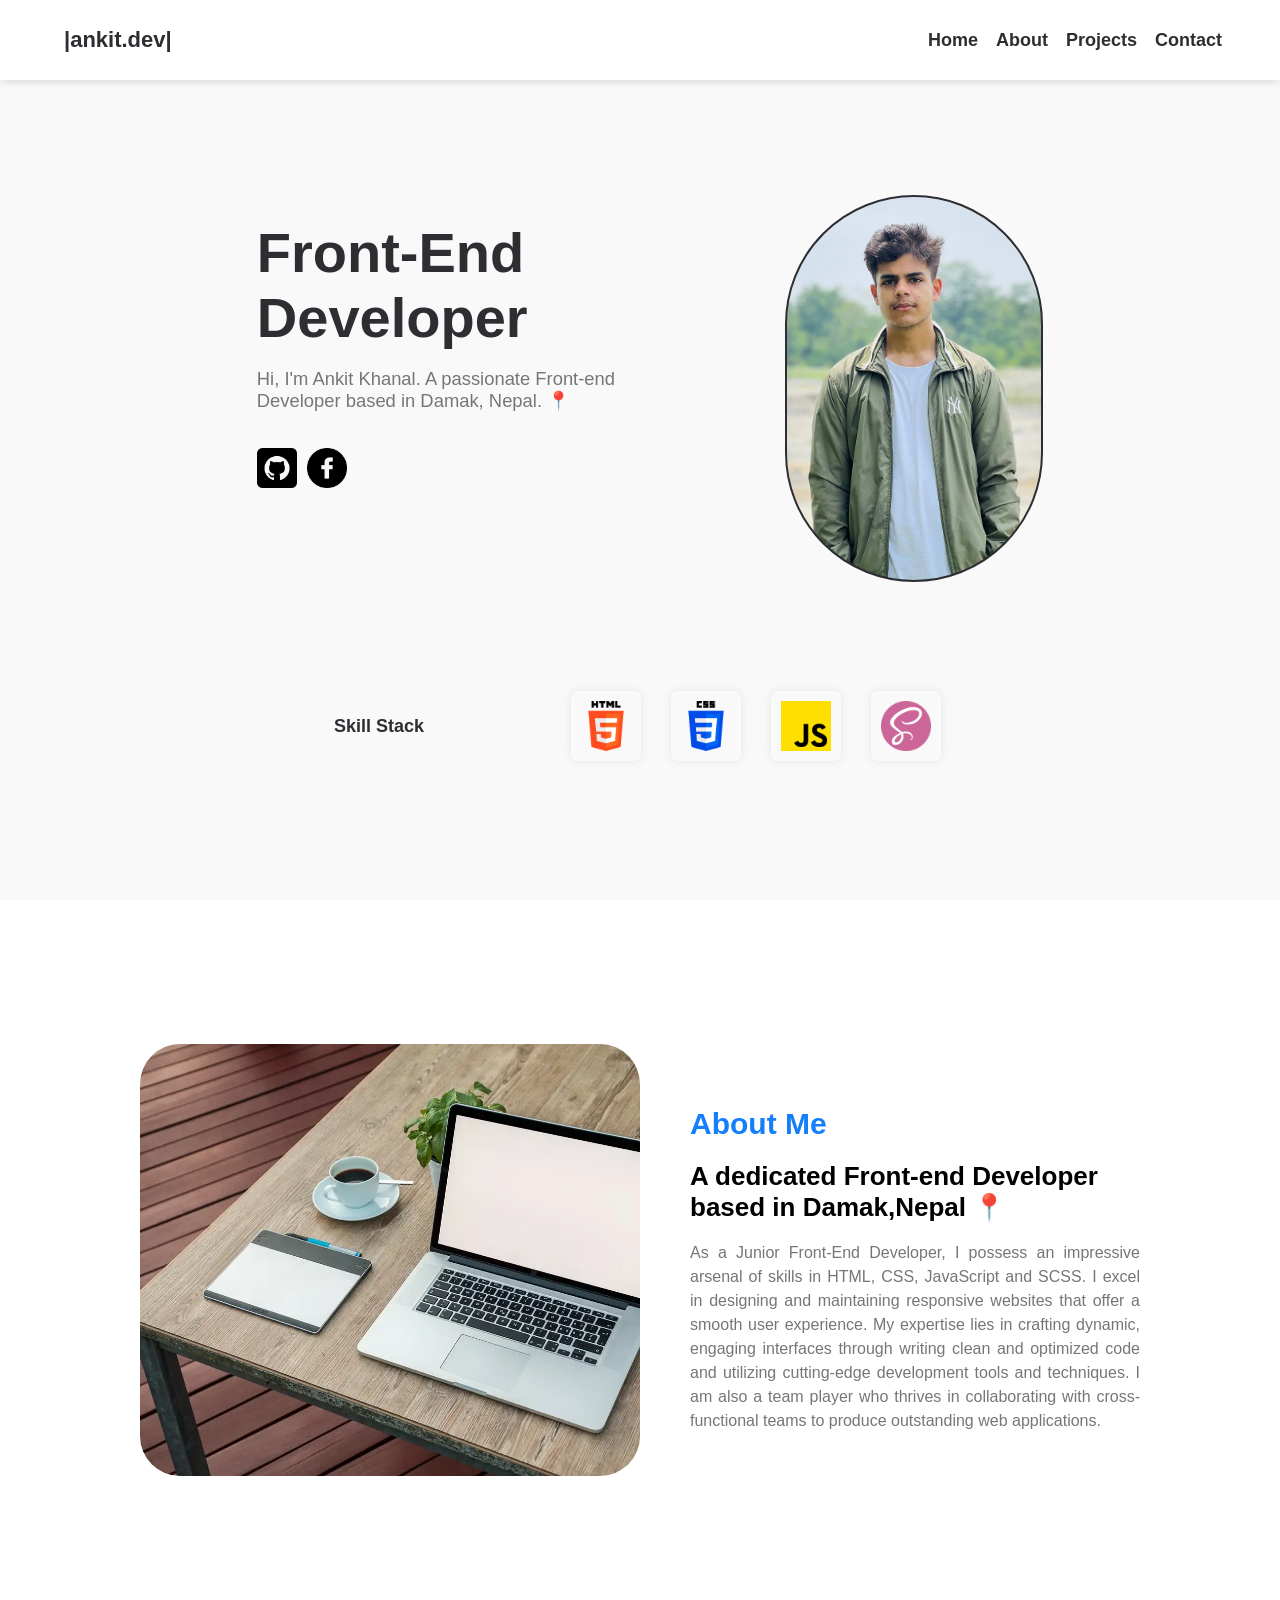
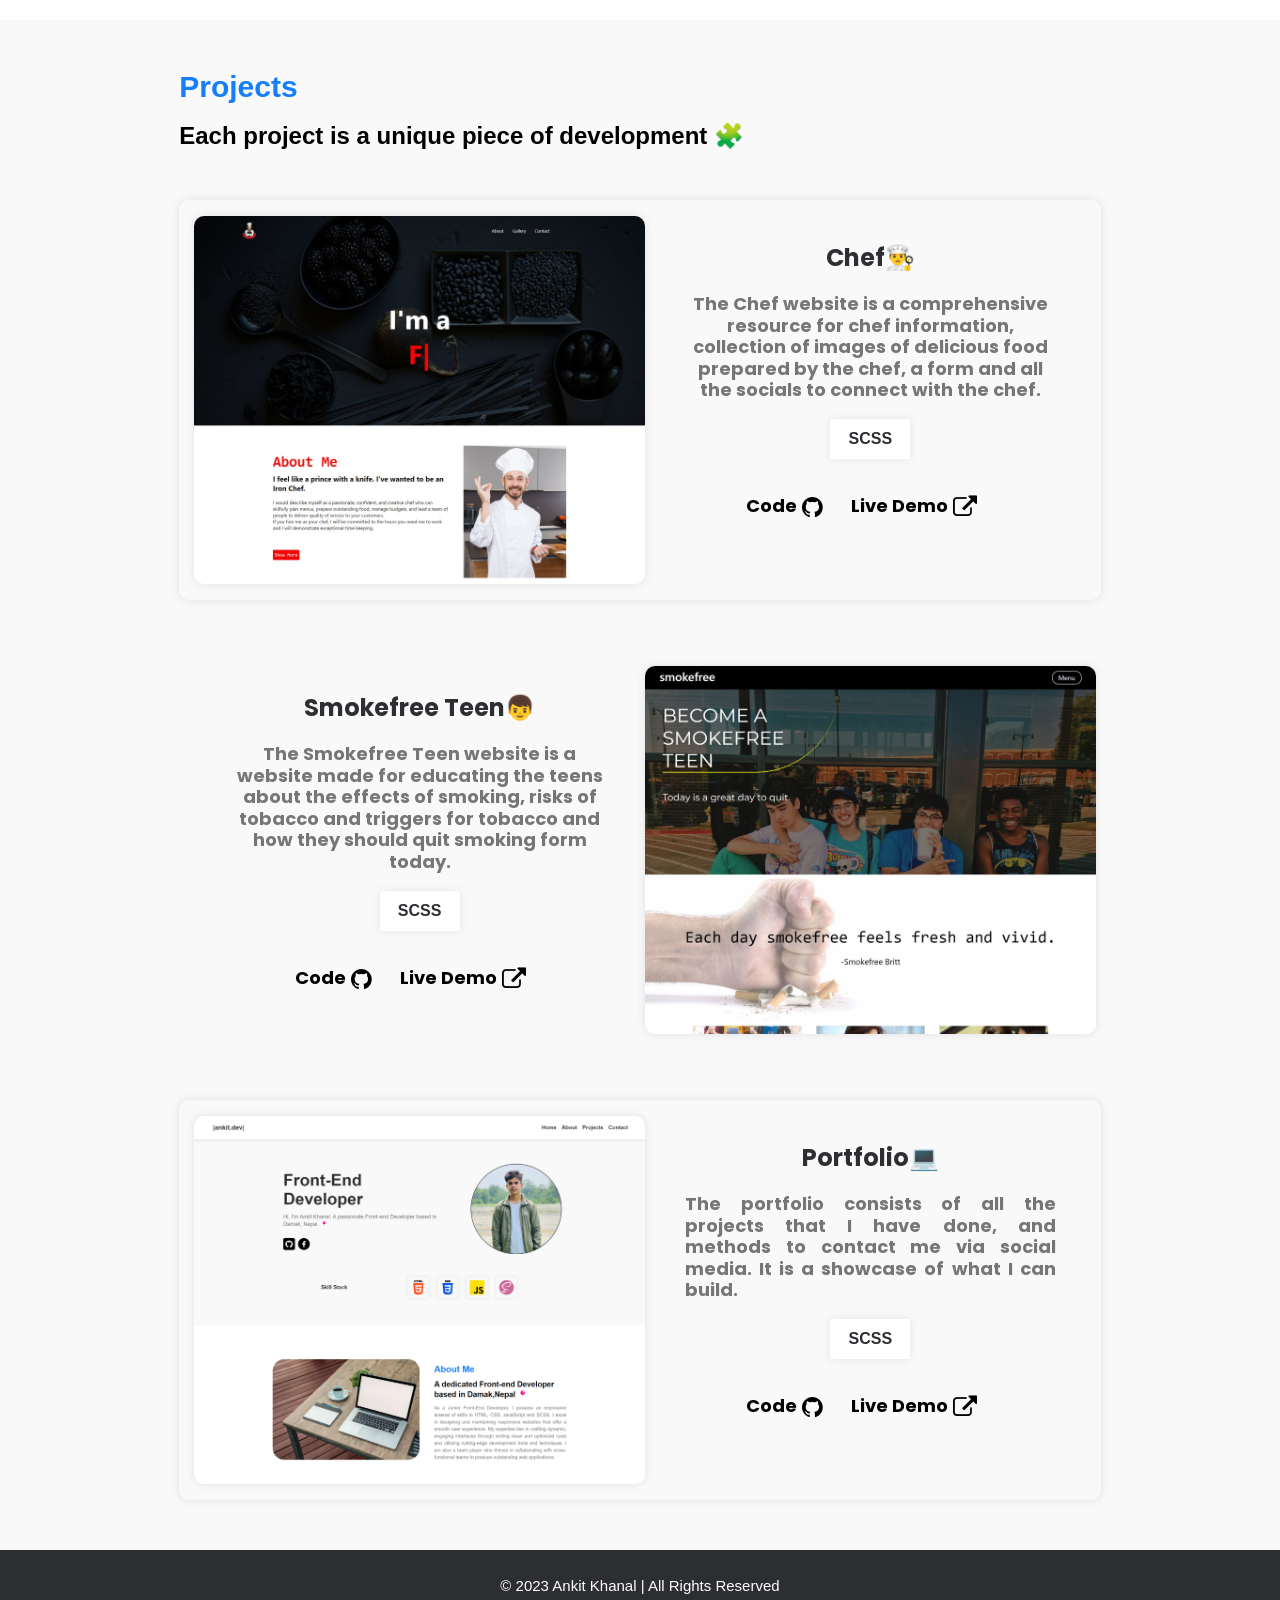
==== index.html @ c924a522 "reuploaded" ====
<!DOCTYPE html>
<html lang="en">
<head>
    <meta charset="UTF-8">
    <meta http-equiv="X-UA-Compatible" content="IE=edge">
    <meta name="viewport" content="width=device-width, initial-scale=1.0">
    <title>Ankit Khanal | Frontend Developer</title>
    <link rel="stylesheet" href="./portfolio.css">
    <link rel="preconnect" href="https://fonts.googleapis.com">
<link rel="preconnect" href="https://fonts.gstatic.com" crossorigin>
<link rel="stylesheet" href="https://cdnjs.cloudflare.com/ajax/libs/font-awesome/4.7.0/css/font-awesome.min.css">
<link rel="preconnect" href="https://fonts.googleapis.com">
<link rel="preconnect" href="https://fonts.gstatic.com" crossorigin>
<link href="https://fonts.googleapis.com/css2?family=Poppins:wght@100&display=swap" rel="stylesheet">
<link href="https://fonts.googleapis.com/css2?family=Poppins:wght@100&display=swap" rel="stylesheet">
</head>
<body>
    <section id="nav">
        <nav>
            <div class="logo">
                <a href="#"><p  id="logo-link">|ankit.dev|</p></a>
            </div>
            <div class="links">
                <a href="#home"><li class="text">Home</li></a>
                <a href="#aboutme"><li class="text">About</li></a>
                <a href="#projects"><li class="text">Projects</li></a>
                <a href="#"><li class="text">Contact</li></a>
            </div>
        </nav>
    </section>
    <section id="home">
        <div class="hero">
            <div class="hero-main">
                <div class="hero-main-text">
                    <div class="hero-main-text-text">
                        <h1 class="text">
                            Front-End <br> Developer
                        </h1>
                        <br>
                        <p class="text">
                            Hi, I'm Ankit Khanal. A passionate 
                            Front-end
                             Developer based in Damak, Nepal. 📍
                        </p><br><br>
                    </div>
                    <div class="hero-main-text-links">
                        <a target="_blank" href="https://github.com/khanalankit69">
                            <img src="./github.png" alt="Github Icon" id="github-link-icon">
                        </a>
                        <a target="_blank" href="https://www.facebook.com/khanalankit69">
                            <img src="./facebook.png" alt="Facebook Icon" id="facebook-link-icon">
                        </a>
                    </div>
                </div>
                <div class="hero-main-image">

                </div>
            </div>
            <div class="hero-skills">
                <div class="hero-skills-text">
                    <p class="text">Skill Stack</p>  
                </div>
                <div class="hero-skills-images">
                    <img src="./html-5.png" alt="HTML">
                    <img src="./css-3.png" alt="CSS">
                    <img src="./js.png" alt="JAVASCRIPT">
                    <img src="./sass.png" alt="SCSS">
                </div>
            </div>
        </div>
    </section>
    <section id="aboutme">
        <div class="aboutme-container">
            <div class="aboutme-container-image">

            </div>
            <div class="aboutme-container-text">
                <p id="aboutme-p-line1">About Me</p>
                <p id="aboutme-p-line2">A dedicated Front-end Developer
                    based in Damak,Nepal 📍</p><br>
                <p id="aboutme-p-line3">
                    As a Junior Front-End Developer, I possess an 
                    impressive arsenal of skills in HTML, CSS,
                     JavaScript and SCSS. I excel
                      in designing and maintaining responsive websites 
                      that offer a smooth user experience. My expertise 
                      lies in crafting dynamic, engaging interfaces
                       through writing clean and optimized code and 
                       utilizing cutting-edge development tools and 
                       techniques. I am also a team player who thrives in
                        collaborating with cross-functional
                     teams to produce outstanding web applications.
                </p>
            </div>
        </div>
    </section>
    <section id="projects">
        <div class="projects-container">
            <p>Projects</p><br>
            <h1>
                Each project is a unique piece of development 🧩
            </h1>
            <div class="chef projects-projects">
                <div class="image">

                </div>
                <div class="text">
                    <h1>Chef👨‍🍳</h1><br>
                    <p>The Chef website is a comprehensive resource for
                     chef information, collection of images of
                     delicious food prepared by the chef, a form and all the socials to connect
                       with the chef.</p><br>
                      <button>SCSS</button><br><br><br>
                    <div class="project-links">
                        <a target="_blank" href="https://github.com/khanalankit69/Chef" style="margin-right:10px;">
                            <p>Code</p>
                            <i class="fa fa-github" style="font-size:24px"></i>
                            </a>&nbsp;&nbsp;&nbsp;&nbsp;
                        <a target="_blank" href="https://khanalankit69.github.io/Chef/">
                            <p>Live Demo</p>
                            <i class="fa fa-external-link" style="font-size:24px"></i>
                        </a>&nbsp;&nbsp;&nbsp;&nbsp;    
                    </div>
                </div>
            </div>
            <div class="smokefree projects-projects">
                <div class="text">
                    <h1>Smokefree Teen👦</h1><br>
                    <p>The Smokefree Teen website is a website made for
                        educating the teens about the effects of smoking, risks 
                        of tobacco and triggers for tobacco and how they should
                         quit smoking form today. 
                    </p><br>
                      <button>SCSS</button><br><br><br>
                    <div class="project-links">
                        <a target="_blank" href="https://github.com/khanalankit69/Smokefree" style="margin-right:10px;">
                            <p>Code</p>
                            <i class="fa fa-github" style="font-size:24px"></i>
                            </a>&nbsp;&nbsp;&nbsp;&nbsp;
                        <a target="_blank" href="https://khanalankit69.github.io/Smokefree/">
                            <p>Live Demo</p>
                            <i class="fa fa-external-link" style="font-size:24px"></i>
                        </a>&nbsp;&nbsp;&nbsp;&nbsp;    
                    </div>

                </div>
                <div class="image">

                </div>
            </div>
            <div class="portfolio projects-projects">
                <div class="image">

                </div>
                <div class="text">
                    <h1>Portfolio💻</h1><br>
                    <p>The portfolio consists of all the projects that I have done, 
                        and methods to contact me via social media. 
                        It is a showcase of what I can build.
                    </p><br>
                      <button>SCSS</button><br><br><br>
                    <div class="project-links">
                        <a target="_blank" href="https://github.com/khanalankit69/Portfolio" style="margin-right:10px;">
                            <p>Code</p>
                            <i class="fa fa-github" style="font-size:24px"></i>
                            </a>&nbsp;&nbsp;&nbsp;&nbsp;
                        <a target="_blank" href="https://khanalankit69.github.io/Portfolio/">
                            <p>Live Demo</p>
                            <i class="fa fa-external-link" style="font-size:24px"></i>
                        </a>&nbsp;&nbsp;&nbsp;&nbsp;    
                    </div>

                </div>
            </div>
        </div>
    </section>
    <footer>© 2023 Ankit Khanal | All Rights Reserved</footer>
    <script src="./portfolio.js">

    </script>
</body>
</html>
---- portfolio.css ----
* {
  font-family: sans-serif;
  margin: 0px;
  padding: 0px;
  box-sizing: border-box;
  max-width: 1920px;
  scroll-behavior: smooth;
}

body #nav {
  height: 80px;
  box-shadow: 0 0 10px rgba(0, 0, 0, 0.09);
  position: relative;
}
body #nav nav {
  display: flex;
  justify-content: center;
  align-items: center;
  justify-content: space-between;
  height: inherit;
  position: fixed;
  top: 0;
  left: 0;
  right: 0;
  background-color: white;
  box-shadow: 0 0 10px rgba(0, 0, 0, 0.099);
}
body #nav nav .logo {
  padding-left: 54px;
}
body #nav nav .logo a {
  text-decoration: none;
}
body #nav nav .logo a p {
  font-size: 22px;
  padding: 10px;
  font-weight: bolder;
  color: #2D2E32;
  border-radius: 15px;
  transition: 0.15s ease-in-out;
}
body #nav nav .logo a p:hover {
  background: #147efb;
  color: white;
}
body #nav nav .links {
  padding-right: 40px;
  list-style-type: none;
  display: flex;
}
body #nav nav .links a {
  text-decoration: none;
}
body #nav nav .links a li {
  padding-right: 18px;
  font-size: 18px;
  font-weight: bold;
  color: #2D2E32;
  transition: color 0.2s ease-in-out;
}
body #nav nav .links a li:hover {
  color: #147efb;
}
body #home {
  background: #f9f9f9;
  margin: 0px;
  height: calc(100vh - 80px);
  display: flex;
  justify-content: center;
  align-items: center;
}
body #home .hero {
  display: flex;
  justify-content: center;
  align-items: center;
  flex-direction: column;
  width: 70vw;
  height: 75vh;
}
body #home .hero .hero-main {
  height: 70%;
  width: 90%;
  display: flex;
  justify-content: space-between;
  align-items: center;
}
body #home .hero .hero-main .hero-main-text {
  width: 60%;
  height: 80%;
  padding: 20px;
}
body #home .hero .hero-main .hero-main-text .hero-main-text-text h1 {
  color: #2d2e32;
  font-size: 3.5rem;
}
body #home .hero .hero-main .hero-main-text .hero-main-text-text p {
  color: #767676;
  font-size: 1.15rem;
}
body #home .hero .hero-main .hero-main-text .hero-main-text-links {
  display: flex;
}
body #home .hero .hero-main .hero-main-text .hero-main-text-links a {
  text-decoration: none;
  padding: 0px;
  margin-right: 10px;
}
body #home .hero .hero-main .hero-main-text .hero-main-text-links a img {
  height: 40px;
  width: 40px;
  padding: 0px;
  margin: 0px;
}
body #home .hero .hero-main .hero-main-image {
  width: 32%;
  height: 82%;
  background: url(./me.jpg);
  background-repeat: no-repeat;
  background-size: cover;
  background-position: center;
  border: 2px solid #2d2e32;
  border-radius: 177px;
  animation: borderAnimation 7s infinite;
}
@keyframes borderAnimation {
  0% {
    border-radius: 194px 111px 190px 133px;
  }
  33% {
    border-radius: 288px 213px 256px 394px;
  }
  66% {
    border-radius: 166px 199px 122px 292px;
  }
  100% {
    border-radius: 194px 111px 190px 133px;
  }
}
body #home .hero .hero-skills {
  height: 30%;
  width: 100%;
  display: flex;
  justify-content: space-evenly;
  align-items: center;
}
body #home .hero .hero-skills .hero-skills-text {
  width: auto;
  display: flex;
  justify-content: center;
  align-items: center;
}
body #home .hero .hero-skills .hero-skills-text p {
  font-size: 18px;
  margin-left: 10px;
  color: #2d2e32;
  font-weight: bold;
  text-align: center;
}
body #home .hero .hero-skills .hero-skills-images {
  width: auto;
  display: flex;
  justify-content: center;
  align-items: center;
  align-items: space-evenly;
}
body #home .hero .hero-skills .hero-skills-images img {
  height: 70px;
  width: 70px;
  margin: 15px;
  padding: 10px;
  border-radius: 10%;
  box-shadow: 0 0 10px rgba(0, 0, 0, 0.09);
}
body #aboutme {
  display: flex;
  justify-content: center;
  align-items: center;
  height: 80vh;
}
body #aboutme .aboutme-container {
  display: flex;
  justify-content: center;
  align-items: center;
  height: 100%;
  justify-content: space-between;
  width: 1000px;
}
body #aboutme .aboutme-container .aboutme-container-image {
  height: 60%;
  border-radius: 40px;
  width: 50%;
  background: url(./aboutme.webp);
  background-repeat: no-repeat;
  background-size: cover;
  background-position: center;
}
body #aboutme .aboutme-container .aboutme-container-text {
  width: 45%;
}
body #aboutme .aboutme-container .aboutme-container-text #aboutme-p-line1 {
  font-size: 30px;
  font-weight: bold;
  color: #147efb;
  padding: 20px 0px 20px 0px;
}
body #aboutme .aboutme-container .aboutme-container-text #aboutme-p-line2 {
  font-size: 26px;
  font-weight: bold;
}
body #aboutme .aboutme-container .aboutme-container-text #aboutme-p-line3 {
  color: #767676;
  text-align: justify;
  line-height: 1.5;
}
body #projects {
  background: #f9f9f9;
  height: auto;
  display: flex;
  justify-content: center;
  align-items: center;
  flex-direction: column;
}
body #projects .projects-container {
  margin-top: 50px;
  height: 100%;
  width: 72%;
}
body #projects .projects-container .projects-projects {
  height: 400px;
  margin: 50px 0px 50px 0px;
  padding: 0px 5px 0px 15px;
  display: flex;
  justify-content: center;
  align-items: center;
  justify-content: space-around;
  border-radius: 10px;
}
body #projects .projects-container .projects-projects .image {
  height: 92%;
  width: 50%;
  background: cyan;
  border-radius: 10px;
  box-shadow: 0 0 10px rgba(0, 0, 0, 0.1);
}
body #projects .projects-container .projects-projects .text {
  height: 100%;
  width: 50%;
  border-radius: 10px;
}
body #projects .projects-container p {
  font-size: 30px;
  text-align: left;
  font-weight: bold;
  color: #147efb;
}
body #projects .projects-container h1 {
  text-align: left;
}
body #projects .projects-container .chef {
  box-shadow: 0 0 10px rgba(0, 0, 0, 0.1);
}
body #projects .projects-container .chef .image {
  background: url(./chef\ full\ page\ ss.jpg);
  background-repeat: no-repeat;
  background-size: cover;
  background-position: top;
  transition: background-position 5s ease-in-out;
}
body #projects .projects-container .chef .image:hover {
  background-position: bottom;
}
body #projects .projects-container .chef .text {
  padding: 40px 40px 0px 40px;
  text-align: center;
}
body #projects .projects-container .chef .text .project-links {
  display: flex;
  justify-content: center;
  align-items: center;
  justify-content: center;
  height: auto;
  width: auto;
}
body #projects .projects-container .chef .text .project-links a {
  display: flex;
  text-decoration: none;
  color: #000;
}
body #projects .projects-container .chef .text .project-links a p {
  color: #000;
  font-size: 18px;
}
body #projects .projects-container .chef .text .project-links a i {
  margin-left: 5px;
}
body #projects .projects-container .chef .text h1 {
  color: #2d2e32;
  text-align: center;
  font-family: "Poppins", sans-serif;
}
body #projects .projects-container .chef .text p {
  color: #767676;
  font-size: 18px;
  line-height: 1.2;
  text-align: center;
  font-family: "Poppins", sans-serif;
  font-weight: bolder;
}
body #projects .projects-container .chef .text button {
  height: 40px;
  width: 80px;
  color: #2d2e32;
  border-radius: 2px;
  border: none;
  outline: none;
  cursor: text;
  font-size: 16px;
  font-weight: bold;
  box-shadow: 0 0 10px rgba(0, 0, 0, 0.09);
  background: #fff;
}
body #projects .projects-container .smokefree .image {
  background: url(./smokefree\ full\ page\ ss.jpg);
  background-repeat: no-repeat;
  background-size: cover;
  background-position: top;
  transition: background-position 5s ease-in-out;
}
body #projects .projects-container .smokefree .image:hover {
  background-position: bottom;
}
body #projects .projects-container .smokefree .text {
  padding: 40px 40px 0px 40px;
  text-align: center;
}
body #projects .projects-container .smokefree .text .project-links {
  display: flex;
  justify-content: center;
  align-items: center;
  justify-content: center;
  height: auto;
  width: auto;
}
body #projects .projects-container .smokefree .text .project-links a {
  display: flex;
  text-decoration: none;
  color: #000;
}
body #projects .projects-container .smokefree .text .project-links a p {
  color: #000;
  font-size: 18px;
  font-family: "Poppins", sans-serif;
}
body #projects .projects-container .smokefree .text .project-links a i {
  margin-left: 5px;
}
body #projects .projects-container .smokefree .text h1 {
  color: #2d2e32;
  text-align: center;
  font-family: "Poppins", sans-serif;
  font-weight: bolder;
}
body #projects .projects-container .smokefree .text p {
  color: #767676;
  font-size: 18px;
  line-height: 1.2;
  font-family: "Poppins", sans-serif;
  text-align: center;
  font-weight: bolder;
}
body #projects .projects-container .smokefree .text button {
  height: 40px;
  width: 80px;
  color: #2d2e32;
  border-radius: 2px;
  border: none;
  outline: none;
  cursor: text;
  font-size: 16px;
  font-weight: bold;
  box-shadow: 0 0 10px rgba(0, 0, 0, 0.09);
  background: #fff;
}
body #projects .projects-container .portfolio {
  box-shadow: 0 0 10px rgba(0, 0, 0, 0.1);
}
body #projects .projects-container .portfolio .image {
  background: url(./portfolio\ full\ page\ ss.png);
  background-repeat: no-repeat;
  background-size: cover;
  background-position: top;
  transition: background-position 5s ease-in-out;
}
body #projects .projects-container .portfolio .image:hover {
  background-position: bottom;
}
body #projects .projects-container .portfolio .text {
  padding: 40px 40px 0px 40px;
  text-align: center;
}
body #projects .projects-container .portfolio .text .project-links {
  display: flex;
  justify-content: center;
  align-items: center;
  justify-content: center;
  height: auto;
  width: auto;
}
body #projects .projects-container .portfolio .text .project-links a {
  display: flex;
  text-decoration: none;
  color: #000;
}
body #projects .projects-container .portfolio .text .project-links a p {
  color: #000;
  font-size: 18px;
  font-family: "Poppins", sans-serif;
}
body #projects .projects-container .portfolio .text .project-links a i {
  margin-left: 5px;
}
body #projects .projects-container .portfolio .text h1 {
  color: #2d2e32;
  font-family: "Poppins", sans-serif;
  text-align: center;
}
body #projects .projects-container .portfolio .text p {
  color: #767676;
  font-size: 18px;
  line-height: 1.2;
  text-align: justify;
  font-family: "Poppins", sans-serif;
  font-weight: bolder;
}
body #projects .projects-container .portfolio .text button {
  height: 40px;
  width: 80px;
  color: #2d2e32;
  border-radius: 2px;
  border: none;
  outline: none;
  cursor: text;
  font-size: 16px;
  font-weight: bold;
  box-shadow: 0 0 10px rgba(0, 0, 0, 0.09);
  background: #fff;
}
body footer {
  display: flex;
  justify-content: center;
  align-items: center;
  height: 70px;
  color: white;
  background: #2D2E32;
  font-size: 15px;
}

@media (max-width: 1111px) {
  body #home .hero {
    width: 90vw;
  }
}
@media (max-width: 1024px) {
  body #home .hero .hero-main .hero-main-text .hero-main-text-text h1 {
    font-size: 40px;
  }
  body #home .hero .hero-main .hero-main-text .hero-main-text-text p {
    font-size: 15px;
  }
  body #aboutme {
    padding: 20px 0px 20px 0px;
    height: auto;
  }
  body #aboutme .aboutme-container {
    flex-direction: column;
  }
  body #aboutme .aboutme-container .aboutme-container-image {
    height: 300px;
  }
  body #aboutme .aboutme-container .aboutme-container-text {
    width: 50%;
  }
  body #projects .projects-container .projects-projects {
    flex-direction: column;
    height: 800px;
    padding-top: 40px;
  }
  body #projects .projects-container .projects-projects .text {
    width: 80%;
  }
  body #projects .projects-container .projects-projects .image {
    width: 80%;
  }
  body #projects .projects-container .smokefree {
    padding-top: 0px;
  }
}
@media (max-width: 768px) {
  body #home .hero .hero-main {
    justify-content: space-around;
    width: 100%;
  }
  body #home .hero .hero-main .hero-main-text {
    width: 60%;
  }
  body #home .hero .hero-main .hero-main-text .hero-main-text-text h1 {
    font-size: 30px;
  }
  body #home .hero .hero-main .hero-main-text .hero-main-text-text p {
    font-size: 14px;
  }
  body #home .hero .hero-main .hero-main-image {
    width: 35%;
    height: 70%;
  }
  body #nav nav .logo a p {
    font-size: 18px;
  }
  body #nav nav .links a li {
    font-size: 15px;
  }
  body #aboutme {
    padding: 20px 0px 20px 0px;
    height: auto;
  }
  body #aboutme .aboutme-container {
    flex-direction: column;
  }
  body #aboutme .aboutme-container .aboutme-container-image {
    height: 300px;
    width: 70%;
  }
  body #aboutme .aboutme-container .aboutme-container-text {
    width: 70%;
  }
  body #projects .projects-container {
    width: 85%;
  }
  body #projects .projects-container .projects-projects {
    flex-direction: column;
    height: 800px;
    padding: 20px 20px 0px 20px;
  }
  body #projects .projects-container .projects-projects .text {
    width: 100%;
  }
  body #projects .projects-container .projects-projects .image {
    width: 100%;
  }
  body #projects .projects-container .smokefree {
    padding-top: 0px;
  }
}
@media (max-width: 525px) {
  body #home {
    height: auto;
    padding: 30px;
  }
  body #home .hero {
    width: 100vw;
    height: auto;
  }
  body #home .hero .hero-main {
    width: inherit;
    flex-direction: column;
  }
  body #home .hero .hero-main .hero-main-text {
    width: 80%;
  }
  body #home .hero .hero-main .hero-main-text .hero-main-text-text {
    justify-content: center;
    align-items: center;
  }
  body #home .hero .hero-main .hero-main-text .hero-main-text-text h1 {
    font-size: 40px;
    text-align: center;
  }
  body #home .hero .hero-main .hero-main-text .hero-main-text-text p {
    font-size: 18px;
    text-align: justify;
  }
  body #home .hero .hero-main .hero-main-text .hero-main-text-links {
    justify-content: center;
    align-items: center;
  }
  body #home .hero .hero-main .hero-main-image {
    width: 60%;
    height: 250px;
  }
  body #home .hero .hero-skills {
    justify-content: center;
    align-items: center;
    margin-top: 20px;
  }
  body #home .hero .hero-skills .hero-skills-text p {
    font-size: 14px;
  }
  body #home .hero .hero-skills .hero-skills-images {
    display: flex;
    margin-left: 5px;
  }
  body #home .hero .hero-skills .hero-skills-images img {
    height: 58px;
    width: 58px;
    margin: 2px;
    border-radius: 30%;
  }
  body #nav nav .logo {
    padding-left: 4px;
  }
  body #nav nav .logo a p {
    font-size: 17px;
  }
  body #nav nav .links {
    padding-right: 2px;
  }
  body #nav nav .links a {
    padding: 0px;
  }
  body #nav nav .links a li {
    font-size: 14px;
    padding-right: 6px;
  }
  body #aboutme {
    padding: 20px 0px 20px 0px;
    height: auto;
  }
  body #aboutme .aboutme-container {
    flex-direction: column;
  }
  body #aboutme .aboutme-container .aboutme-container-image {
    height: 200px;
    width: 280px;
  }
  body #aboutme .aboutme-container .aboutme-container-text {
    width: 80%;
  }
  body #aboutme .aboutme-container .aboutme-container-text #aboutme-p-line3 {
    line-height: 1.4;
    font-size: 14px;
  }
  body #aboutme .aboutme-container .aboutme-container-text #aboutme-p-line2 {
    font-size: 24px;
  }
  body #projects .projects-container {
    width: 94%;
  }
  body #projects .projects-container .projects-projects {
    flex-direction: column;
    height: 1000px;
  }
  body #projects .projects-container .projects-projects .text {
    width: 100%;
    padding: 40px 0px 0px 0px;
  }
  body #projects .projects-container .projects-projects .text p {
    margin: 0px;
    text-align: justify;
  }
  body #projects .projects-container .projects-projects .image {
    max-height: 300px;
  }
  body #projects .projects-container .smokefree {
    padding-top: 0px;
    height: 670px;
  }
  body #projects .projects-container .smokefree .text {
    height: 60%;
    width: 100%;
    padding-top: 0px;
  }
  body #projects .projects-container .chef {
    height: 730px;
  }
  body #projects .projects-container .chef .text {
    height: 60%;
    width: 100%;
  }
  body #projects .projects-container .portfolio {
    height: 700px;
  }
  body #projects .projects-container .portfolio .text {
    height: 55%;
    padding: 40px 0px 0px 0px;
  }
}/*# sourceMappingURL=portfolio.css.map */
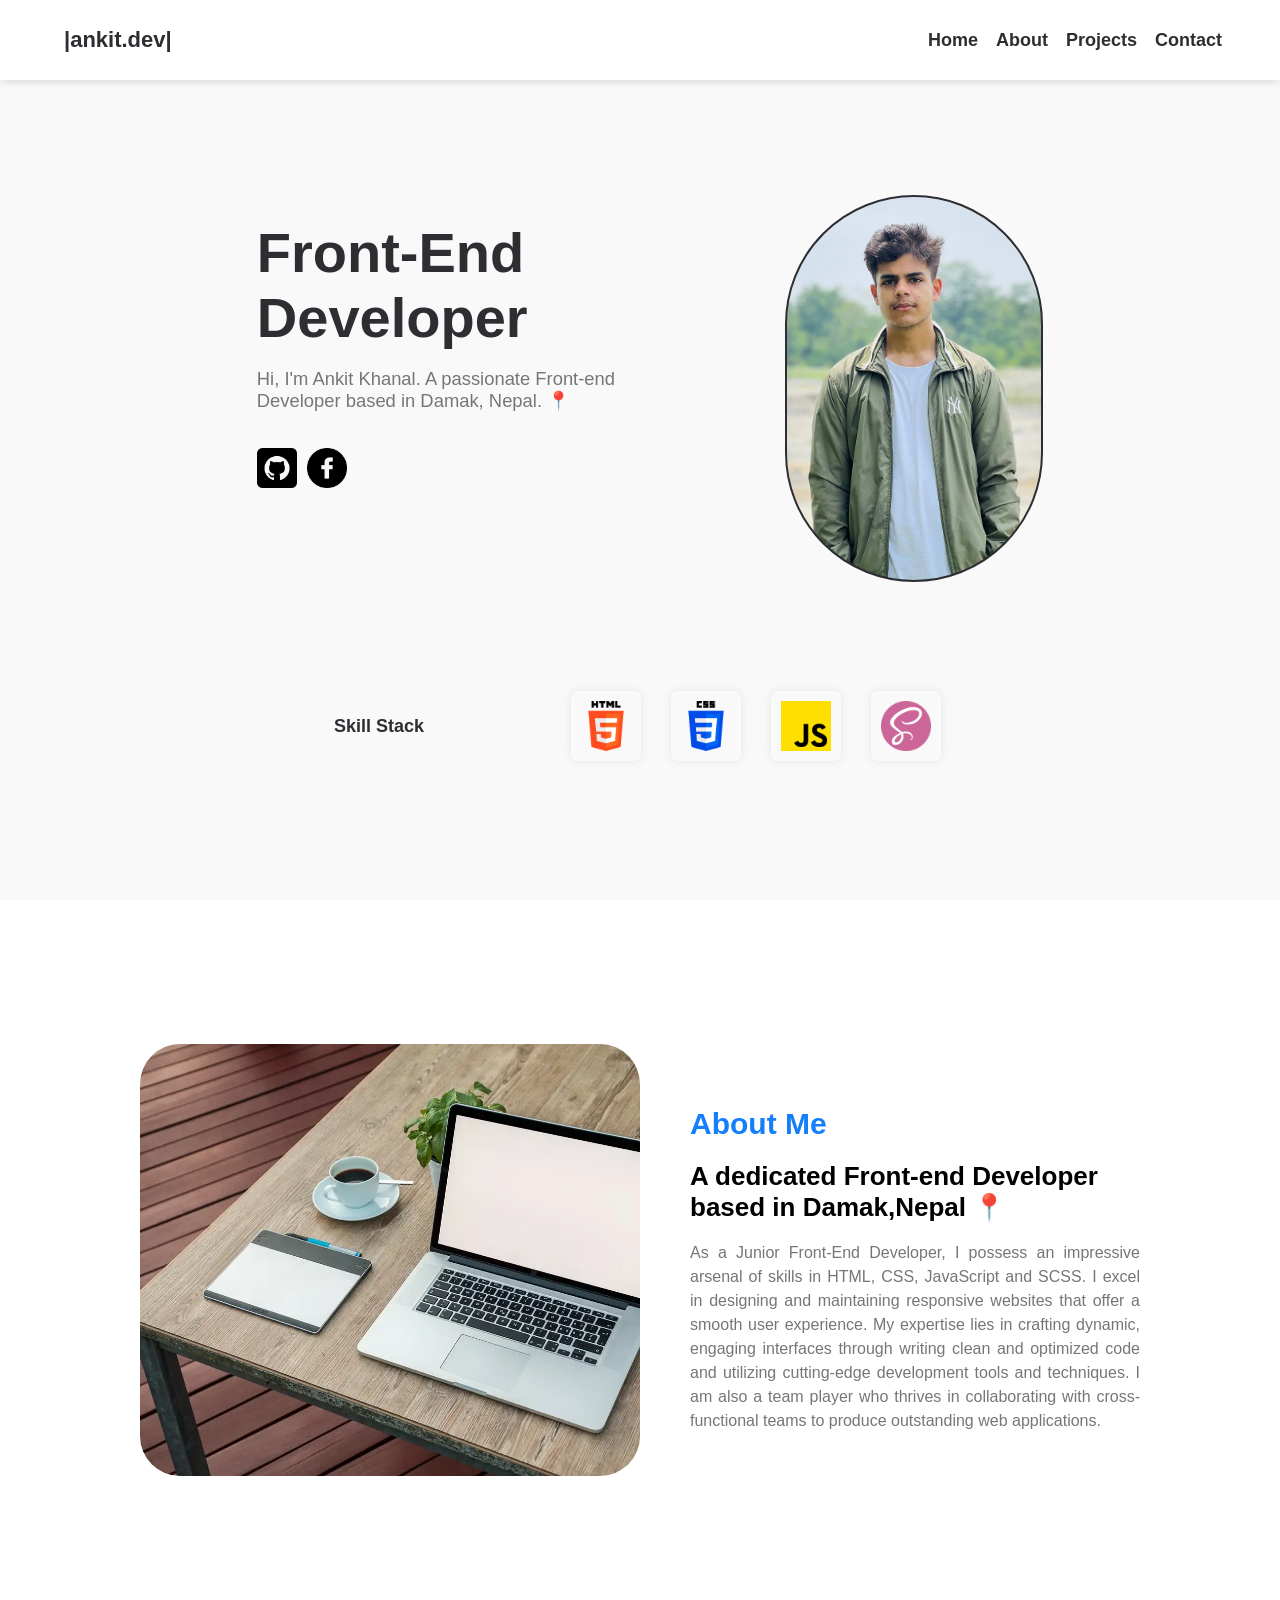
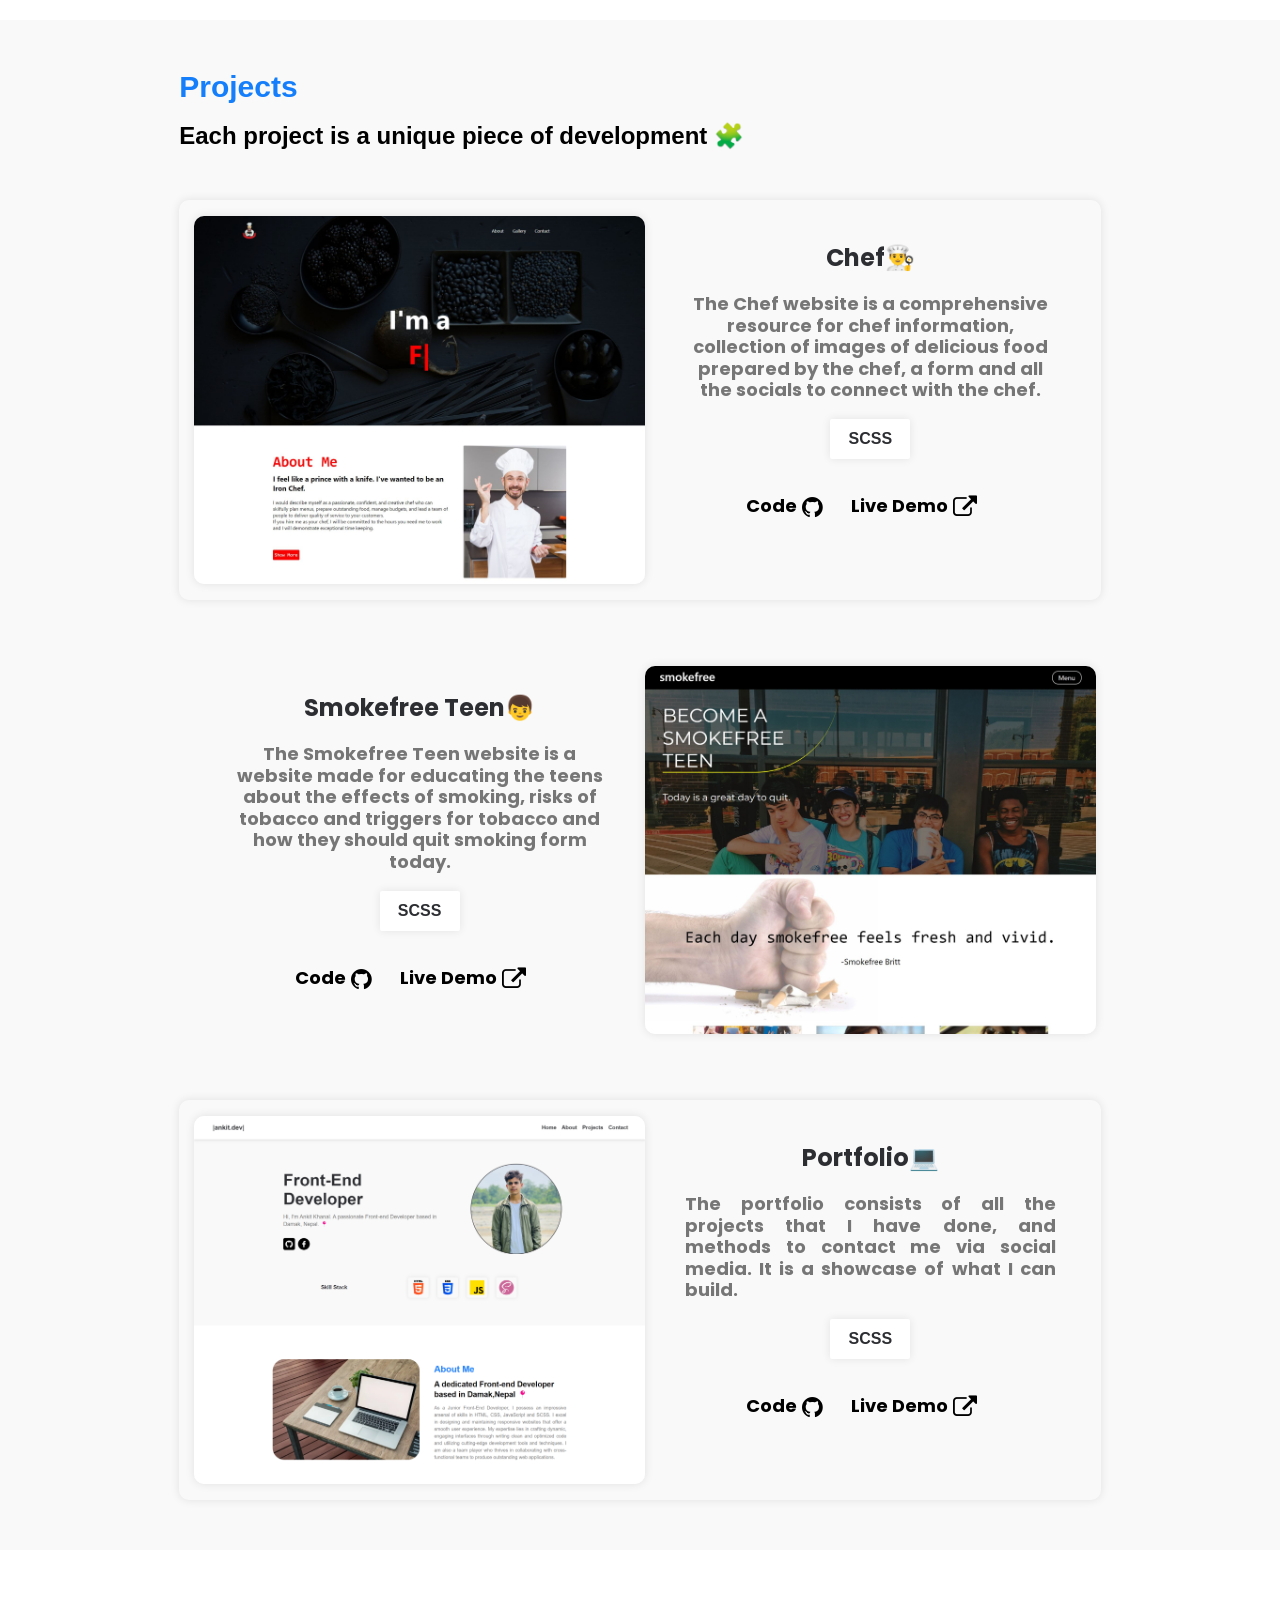
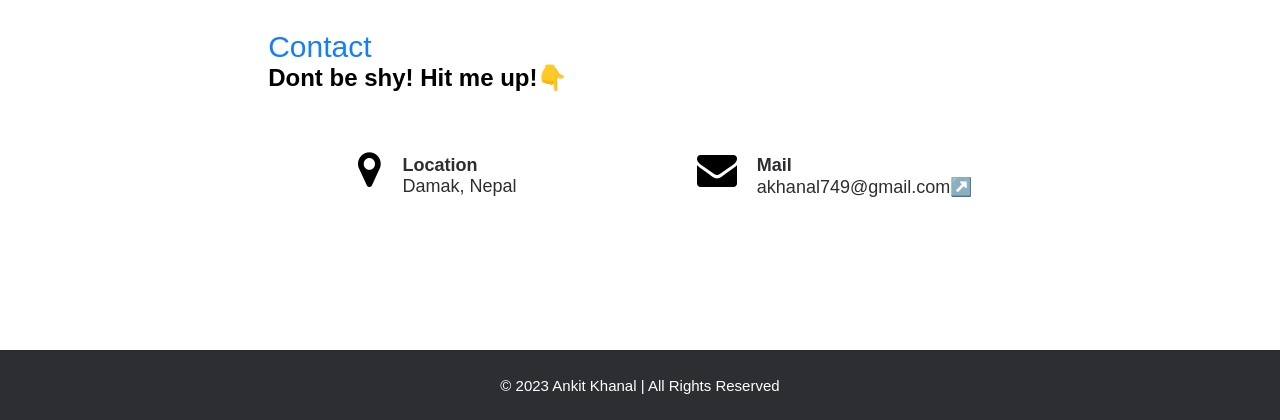
==== commit 0a268aab: "uploaded" ====
--- a/index.html
+++ b/index.html
@@ -174,6 +174,36 @@
             </div>
         </div>
     </section>
+    <section id="contact">
+        <div class="contact-container">
+            <div class="text">
+                <p>Contact</p>
+                <h1>Dont be shy! Hit me up!👇</h1>
+
+            </div>
+            <div class="img">
+                <div class="location">
+                    <div class="icon">
+                        <i class="fa fa-map-marker" aria-hidden="true"></i>
+                    </div>
+                    <div class="text">
+                        <p><b>Location</b><br>Damak, Nepal</p>
+                    </div>
+                </div>
+                <div class="mail">
+                    <div class="icon">
+                        <i class="fa fa-envelope" aria-hidden="true"></i>
+                    </div>
+                    <div class="text">
+                        <p><b>Mail</b><br><a style="text-decoration: none;color:#2d2e32; 
+                            " href="mailto:akhanal749@gmail.com"> 
+                            akhanal749@gmail.com↗️</a> </p>
+                    </div>
+                </div>
+            </div>
+        </div>
+        
+    </section>
     <footer>© 2023 Ankit Khanal | All Rights Reserved</footer>
     <script src="./portfolio.js">
 
--- a/portfolio.css
+++ b/portfolio.css
@@ -172,6 +172,78 @@
   border-radius: 10%;
   box-shadow: 0 0 10px rgba(0, 0, 0, 0.09);
 }
+body #contact {
+  height: 400px;
+  width: 98vw;
+  display: flex;
+  justify-content: center;
+  align-items: center;
+}
+body #contact .contact-container {
+  padding: 30px;
+  width: 70%;
+  height: 100%;
+}
+body #contact .contact-container .text {
+  height: 50%;
+  padding: 50px 0px 0px 50px;
+}
+body #contact .contact-container .text p {
+  font-size: 30px;
+  color: #147efb;
+}
+body #contact .contact-container .img {
+  height: 50%;
+  display: flex;
+  justify-content: space-evenly;
+}
+body #contact .contact-container .img .location {
+  width: 200px;
+  height: auto;
+  display: flex;
+  justify-content: space-evenly;
+}
+body #contact .contact-container .img .location .icon {
+  width: 20%;
+}
+body #contact .contact-container .img .location .icon i {
+  font-size: 40px;
+}
+body #contact .contact-container .img .location .text {
+  width: 80%;
+  padding: 5px;
+  color: #2d2e32;
+  text-align: center;
+}
+body #contact .contact-container .img .location .text p {
+  font-size: 18px;
+  color: #2d2e32;
+  text-align: left;
+}
+body #contact .contact-container .img .mail {
+  width: 200px;
+  height: auto;
+  display: flex;
+  justify-content: space-evenly;
+}
+body #contact .contact-container .img .mail .icon {
+  width: 20%;
+  margin-right: 15px;
+}
+body #contact .contact-container .img .mail .icon i {
+  font-size: 40px;
+}
+body #contact .contact-container .img .mail .text {
+  width: 80%;
+  padding: 5px;
+  color: #2d2e32;
+  text-align: center;
+}
+body #contact .contact-container .img .mail .text p {
+  font-size: 18px;
+  text-align: left;
+  color: #2d2e32;
+}
 body #aboutme {
   display: flex;
   justify-content: center;
@@ -551,6 +623,58 @@
   body #projects .projects-container .smokefree {
     padding-top: 0px;
   }
+  body #contact {
+    height: 300px;
+  }
+  body #contact .contact-container {
+    width: 100%;
+    padding: 10px;
+  }
+  body #contact .contact-container .text {
+    padding: 30px 0px 0px 0px;
+    height: 30%;
+  }
+  body #contact .contact-container .text p, body #contact .contact-container .text h1 {
+    text-align: center;
+  }
+  body #contact .contact-container .text p {
+    font-size: 20px;
+  }
+  body #contact .contact-container .text h1 {
+    font-size: 22px;
+    padding-top: 10px;
+  }
+  body #contact .contact-container .img {
+    display: flex;
+    justify-content: center;
+    align-items: center;
+    flex-direction: column;
+    margin-top: 30px;
+  }
+  body #contact .contact-container .img .location {
+    margin-bottom: 20px;
+  }
+  body #contact .contact-container .img .location .icon i {
+    font-size: 30px;
+  }
+  body #contact .contact-container .img .location .text {
+    padding: 0px;
+  }
+  body #contact .contact-container .img .location .text p {
+    font-size: 16px;
+  }
+  body #contact .contact-container .img .mail {
+    margin-bottom: 20px;
+  }
+  body #contact .contact-container .img .mail .icon i {
+    font-size: 30px;
+  }
+  body #contact .contact-container .img .mail .text {
+    padding: 0px;
+  }
+  body #contact .contact-container .img .mail .text p {
+    font-size: 16px;
+  }
 }
 @media (max-width: 525px) {
   body #home {
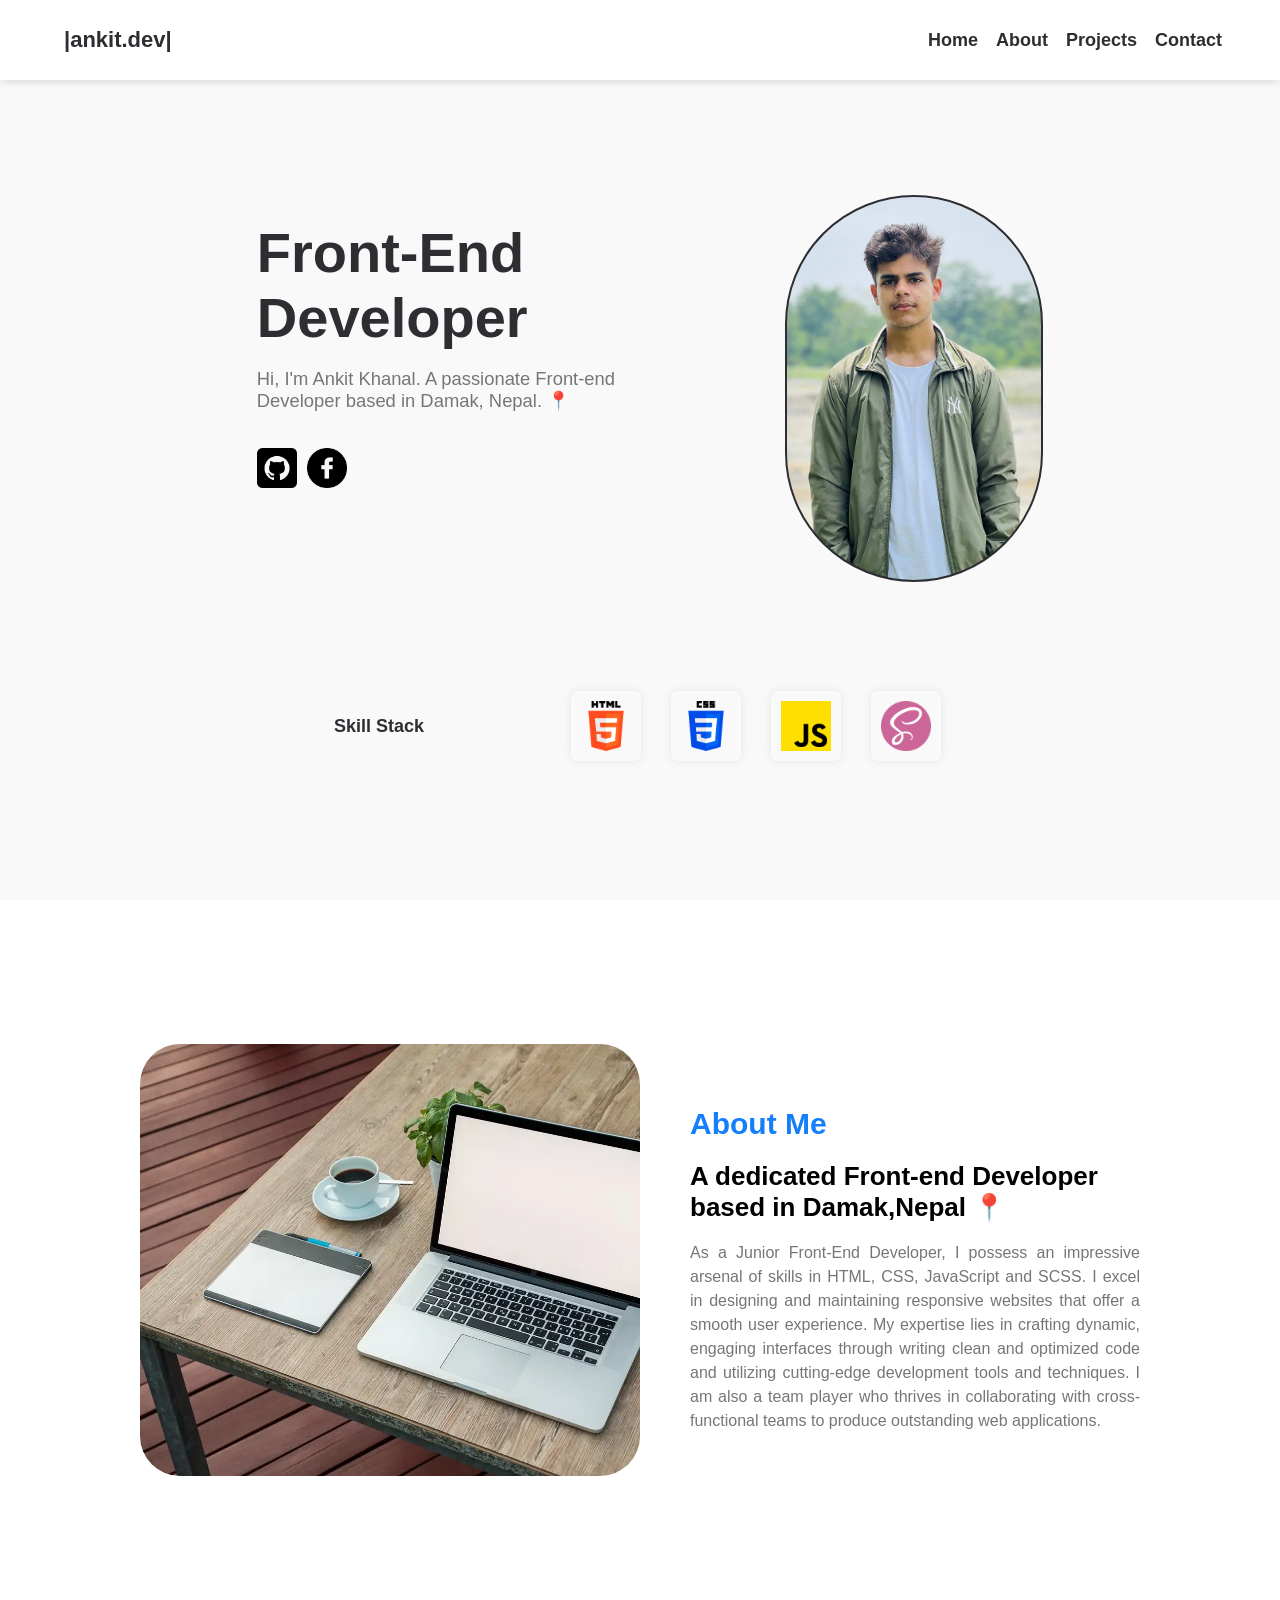
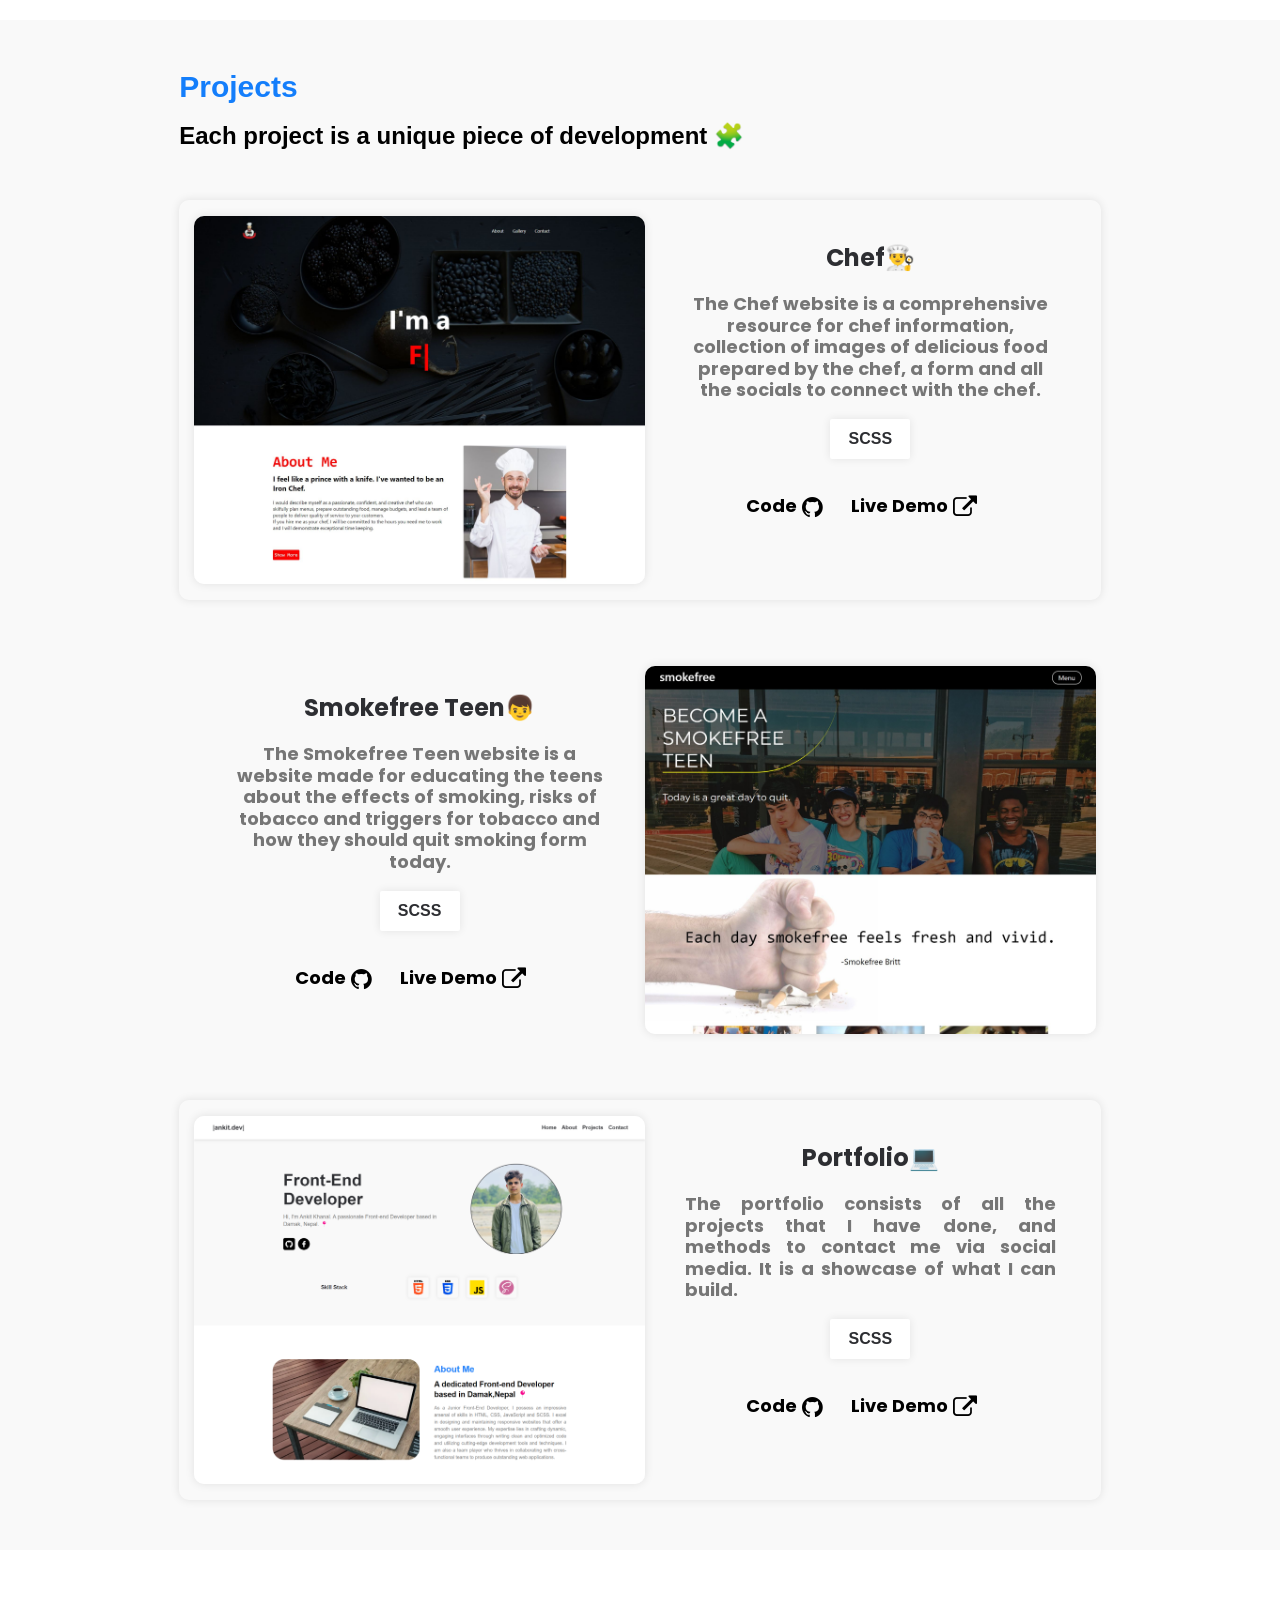
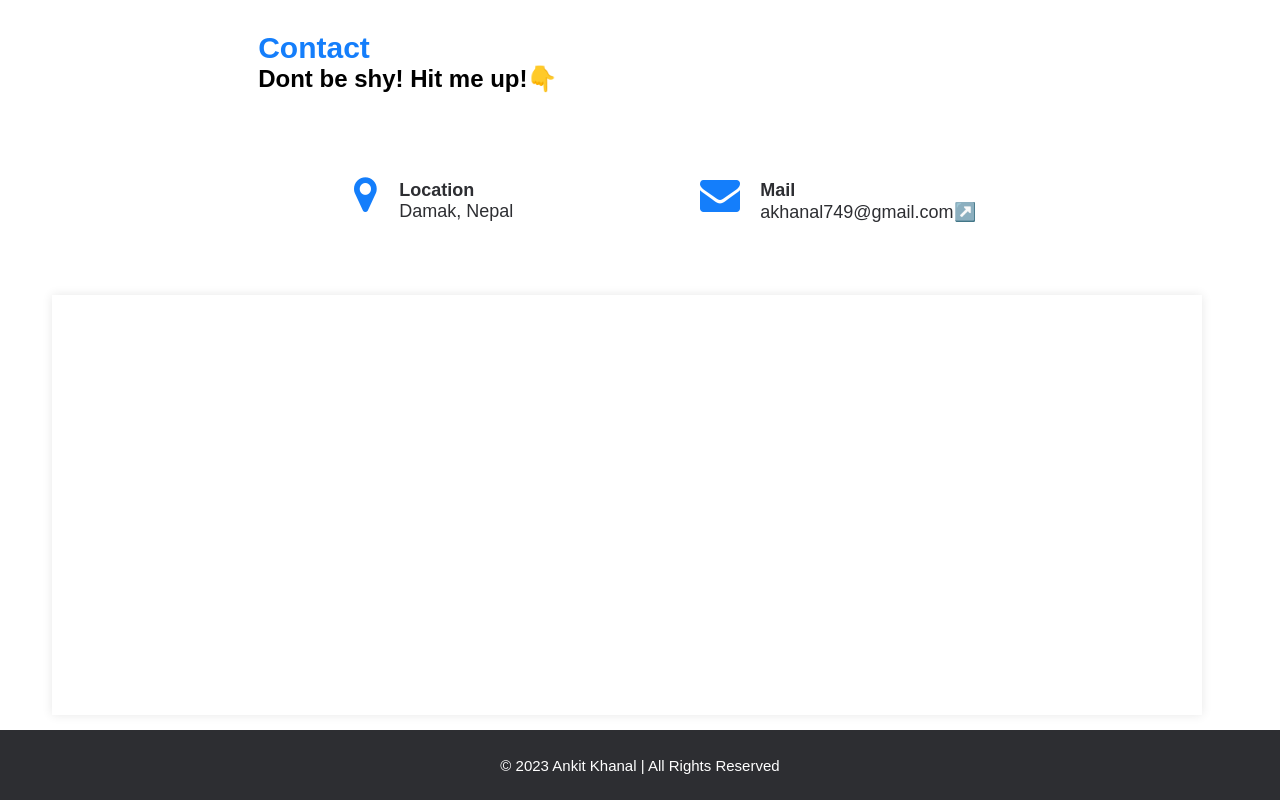
==== commit 5cacf15d: "uploaded files again" ====
--- a/index.html
+++ b/index.html
@@ -18,13 +18,13 @@
     <section id="nav">
         <nav>
             <div class="logo">
-                <a href="#"><p  id="logo-link">|ankit.dev|</p></a>
+                <a onclick="window.location.reload()"><p  id="logo-link">|ankit.dev|</p></a>
             </div>
             <div class="links">
                 <a href="#home"><li class="text">Home</li></a>
                 <a href="#aboutme"><li class="text">About</li></a>
                 <a href="#projects"><li class="text">Projects</li></a>
-                <a href="#"><li class="text">Contact</li></a>
+                <a href="#contact"><li class="text">Contact</li></a>
             </div>
         </nav>
     </section>
@@ -177,7 +177,7 @@
     <section id="contact">
         <div class="contact-container">
             <div class="text">
-                <p>Contact</p>
+                <p style="font-weight: bold;">Contact</p>
                 <h1>Dont be shy! Hit me up!👇</h1>
 
             </div>
@@ -202,7 +202,10 @@
                 </div>
             </div>
         </div>
-        
+        <div class="map">
+            <iframe src="https://www.google.com/maps/embed?pb=!1m18!1m12!1m3!1d749.585723963131!2d87.69733374017359!3d26.659682799972156!2m3!1f0!2f0!3f0!3m2!1i1024!2i768!4f13.1!3m3!1m2!1s0x39e591a964b5a017%3A0x47f76b460ddd0947!2z4KSm4KSu4KSVIOCkmuCli-CkguCklQ!5e0!3m2!1sen!2snp!4v1681816779331!5m2!1sen!2snp" width="600" height="450" style="border:0;" allowfullscreen="" 
+            loading="lazy" referrerpolicy="no-referrer-when-downgrade"></iframe>
+        </div>
     </section>
     <footer>© 2023 Ankit Khanal | All Rights Reserved</footer>
     <script src="./portfolio.js">
--- a/portfolio.css
+++ b/portfolio.css
@@ -173,16 +173,19 @@
   box-shadow: 0 0 10px rgba(0, 0, 0, 0.09);
 }
 body #contact {
-  height: 400px;
+  height: 780px;
   width: 98vw;
   display: flex;
   justify-content: center;
   align-items: center;
+  flex-direction: column;
+  justify-content: space-around;
 }
 body #contact .contact-container {
-  padding: 30px;
+  padding: 20px;
   width: 70%;
-  height: 100%;
+  height: 55%;
+  margin-bottom: -120px;
 }
 body #contact .contact-container .text {
   height: 50%;
@@ -208,6 +211,7 @@
 }
 body #contact .contact-container .img .location .icon i {
   font-size: 40px;
+  color: #147efb;
 }
 body #contact .contact-container .img .location .text {
   width: 80%;
@@ -232,6 +236,7 @@
 }
 body #contact .contact-container .img .mail .icon i {
   font-size: 40px;
+  color: #147efb;
 }
 body #contact .contact-container .img .mail .text {
   width: 80%;
@@ -243,6 +248,18 @@
   font-size: 18px;
   text-align: left;
   color: #2d2e32;
+}
+body #contact .map {
+  height: 55%;
+  width: 99.8vw;
+  display: flex;
+  justify-content: center;
+  align-items: center;
+}
+body #contact .map iframe {
+  height: 98%;
+  width: 90%;
+  box-shadow: 0 0 10px rgba(0, 0, 0, 0.099);
 }
 body #aboutme {
   display: flex;
@@ -624,10 +641,11 @@
     padding-top: 0px;
   }
   body #contact {
-    height: 300px;
+    height: 600px;
   }
   body #contact .contact-container {
     width: 100%;
+    height: 55%;
     padding: 10px;
   }
   body #contact .contact-container .text {
@@ -675,6 +693,14 @@
   body #contact .contact-container .img .mail .text p {
     font-size: 16px;
   }
+  body #contact .map {
+    height: 40%;
+    margin-top: -80px;
+  }
+  body #contact .map iframe {
+    height: 90%;
+    width: 90%;
+  }
 }
 @media (max-width: 525px) {
   body #home {
